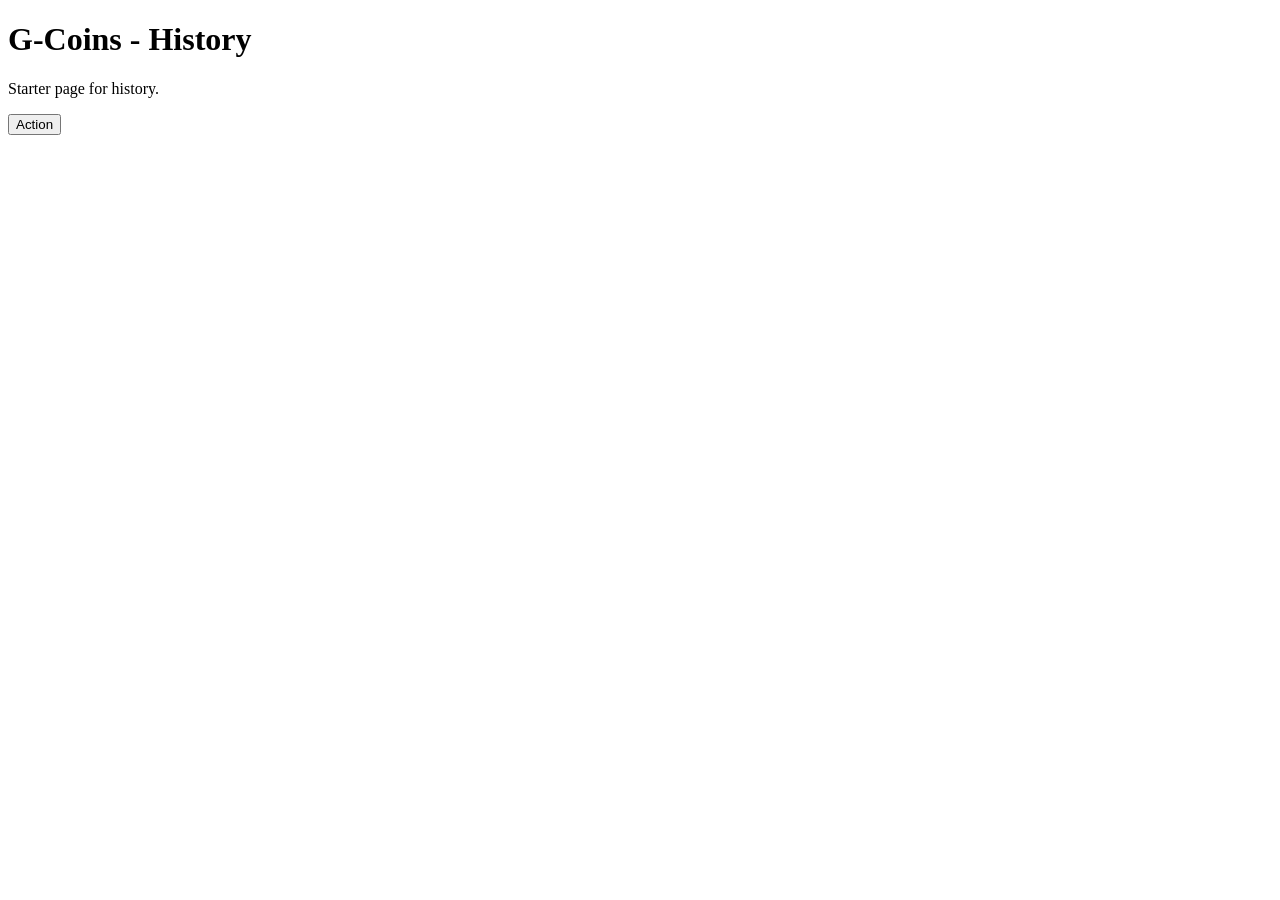
==== history.html @ 8689f321 "Add files via upload" ====
<!doctype html><html><head><meta charset='utf-8'><title>history</title><link rel='stylesheet' href='css/style.css'></head><body><header><h1>G-Coins - History</h1></header><p>Starter page for history.</p><button onclick="alert('Coming soon')">Action</button><script src='js/app.js'></script></body></html>
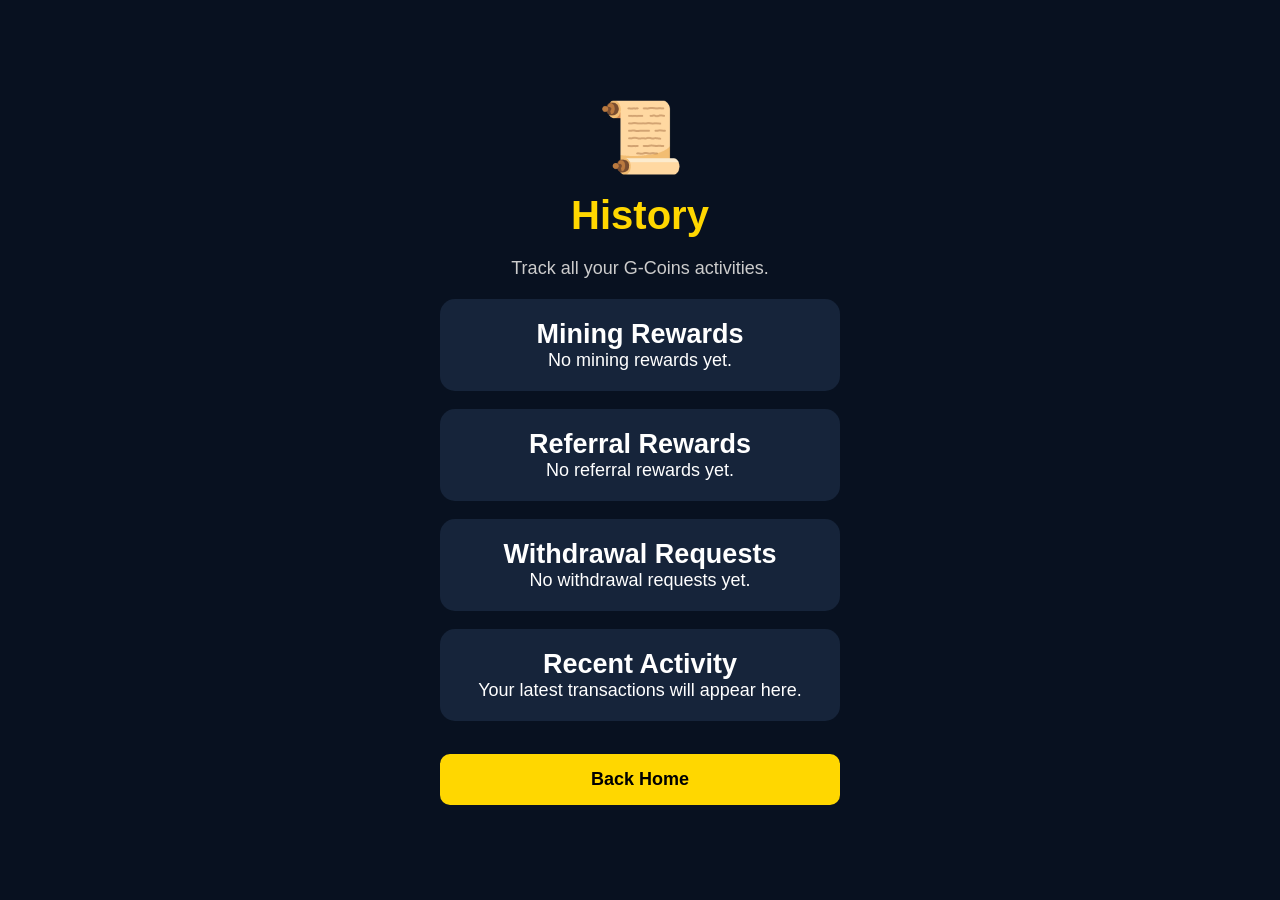
==== commit 300b9c3c: "history.html" ====
--- a/history.html
+++ b/history.html
@@ -1 +1,73 @@
-<!doctype html><html><head><meta charset='utf-8'><title>history</title><link rel='stylesheet' href='css/style.css'></head><body><header><h1>G-Coins - History</h1></header><p>Starter page for history.</p><button onclick="alert('Coming soon')">Action</button><script src='js/app.js'></script></body></html>+<!DOCTYPE html>
+<html lang="en">
+<head>
+<meta charset="UTF-8">
+<meta name="viewport" content="width=device-width, initial-scale=1.0">
+<title>Transaction History - G-Coins</title>
+<link rel="stylesheet" href="style.css">
+</head>
+
+<body>
+
+<div class="container">
+
+<div class="logo">📜</div>
+
+<h1>History</h1>
+
+<p class="subtitle">
+Track all your G-Coins activities.
+</p>
+
+<div class="card">
+
+<h2>Mining Rewards</h2>
+
+<p>No mining rewards yet.</p>
+
+</div>
+
+<br>
+
+<div class="card">
+
+<h2>Referral Rewards</h2>
+
+<p>No referral rewards yet.</p>
+
+</div>
+
+<br>
+
+<div class="card">
+
+<h2>Withdrawal Requests</h2>
+
+<p>No withdrawal requests yet.</p>
+
+</div>
+
+<br>
+
+<div class="card">
+
+<h2>Recent Activity</h2>
+
+<p>Your latest transactions will appear here.</p>
+
+</div>
+
+<br>
+
+<a href="home.html">
+<button class="btn">
+Back Home
+</button>
+</a>
+
+</div>
+
+<script src="script.js"></script>
+
+</body>
+</html>
--- a/style.css
+++ b/style.css
@@ -0,0 +1,161 @@
+*{
+margin:0;
+padding:0;
+box-sizing:border-box;
+font-family:Arial, sans-serif;
+}
+
+body{
+
+background:#081120;
+
+color:white;
+
+display:flex;
+
+justify-content:center;
+
+align-items:center;
+
+height:100vh;
+
+}
+
+.container{
+
+width:90%;
+
+max-width:400px;
+
+text-align:center;
+
+}
+
+.logo{
+
+font-size:70px;
+
+margin-bottom:15px;
+
+}
+
+h1{
+
+font-size:40px;
+
+color:#FFD700;
+
+}
+
+.subtitle{
+
+margin:20px;
+
+font-size:18px;
+
+color:#ccc;
+
+}
+
+.btn{
+
+width:100%;
+
+padding:15px;
+
+border:none;
+
+border-radius:10px;
+
+background:#FFD700;
+
+font-size:18px;
+
+margin-top:15px;
+
+font-weight:bold;
+
+cursor:pointer;
+
+}
+
+.btn2{
+
+width:100%;
+
+padding:15px;
+
+border:none;
+
+border-radius:10px;
+
+background:#00C853;
+
+font-size:18px;
+
+margin-top:15px;
+
+font-weight:bold;
+
+cursor:pointer;
+
+color:white;
+
+}
+
+.features{
+
+margin-top:35px;
+
+display:grid;
+
+grid-template-columns:1fr;
+
+gap:15px;
+
+}
+
+.card{
+
+background:#16243A;
+
+padding:20px;
+
+border-radius:15px;
+
+font-size:18px;
+
+}
+input{
+
+width:100%;
+
+padding:15px;
+
+margin-top:15px;
+
+border:none;
+
+border-radius:10px;
+
+background:#1E293B;
+
+color:white;
+
+font-size:16px;
+
+outline:none;
+
+}
+
+input::placeholder{
+
+color:#aaa;
+
+}
+
+form{
+
+margin-top:20px;
+
+}
